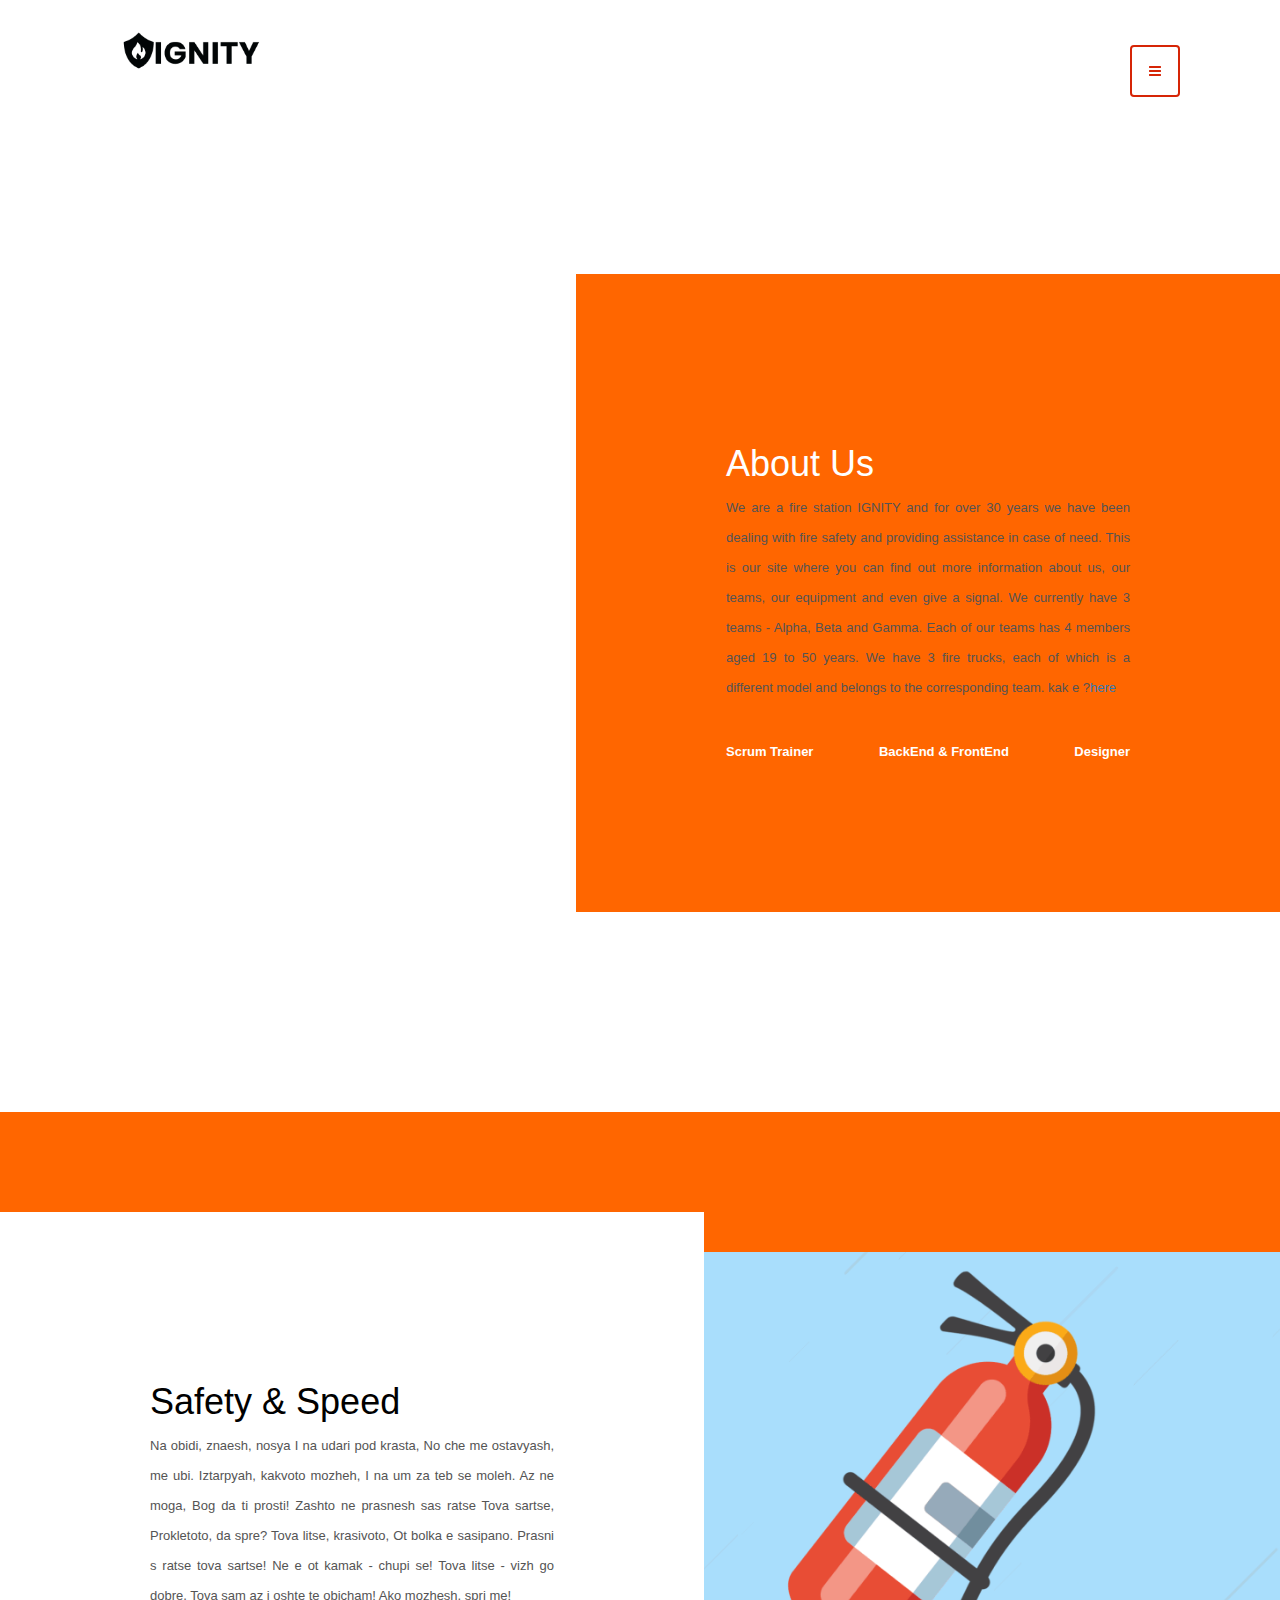
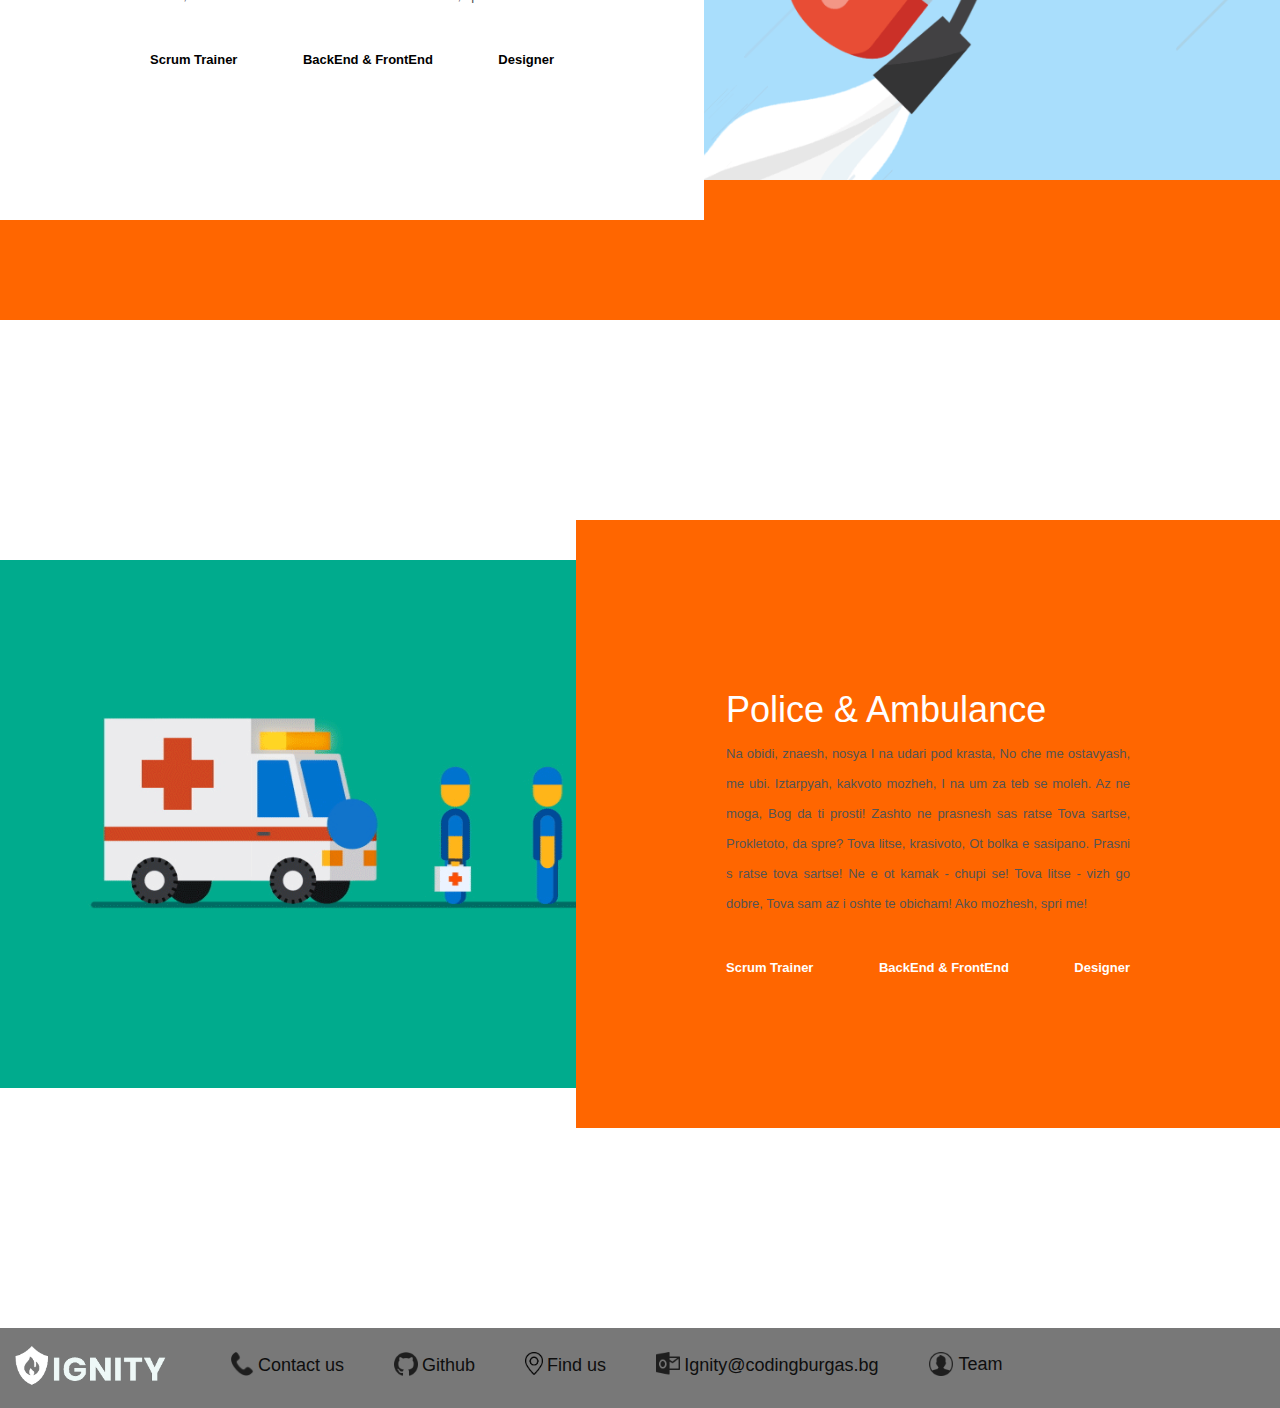
==== Fire-Department/HTML/about.html @ 09e90143 "Add information for us" ====
<!DOCTYPE html>

<head>
    <link rel="stylesheet" type="text/css" href="../CSS/about.css">
    <link rel="stylesheet" type="text/css" href="../CSS/navbar.css">
    <link rel="stylesheet" type="text/css" href="../CSS/footer.css">
    <link rel="stylesheet" type="text/css" href="https://maxcdn.bootstrapcdn.com/bootstrap/3.3.7/css/bootstrap.min.css">
    <link rel="stylesheet" type="text/css" href="https://cdnjs.cloudflare.com/ajax/libs/font-awesome/4.7.0/css/font-awesome.min.css">
    <script src="../JavaScript/about.js"></script>
</head>
<title>Log in</title>

<body>
    <div class="logo">
        <a href="../index.html"><img class="imgLogo" src="../IMG/ignityLogoBlack.png"></a>
        </a>
    </div>


    </div>
    <div class="navigation-wrapper">
        <div class="navigation-button">
            <i class="fa fa-bars"></i>
        </div>
        <div class="navigation-menu">
            <ul>
                <li><a href="../index.html">HOME</a></li>
                <li><a href="../HTML/about.html">ABOUT US</a></li>
                <li><a href="../HTML/vehicles.html">VEHICLES</a></li>
                <li><a href="../HTML/teams.html">TEAMS</a></li>
                <li><a href="../HTML/signal.html">GIVE A SIGNAL</a></li>
                <li><a href="../HTML/login.html">LOGIN</a></li>
            </ul>
        </div>
    </div>

    <div class="about-section1">
        <div class="inner-container1">
            <h1>About Us</h1>
            <p class="text">
              We are a fire station IGNITY and for over 30 years we have been dealing with fire safety and providing assistance in case of need. This is our site where you can find out more information about us, our teams, our equipment and even give a signal.
We currently have 3 teams - Alpha, Beta and Gamma. Each of our teams has 4 members aged 19 to 50 years.
We have 3 fire trucks, each of which is a different model and belongs to the corresponding team.
kak e ?<a href="../HTML/vehicles.html">here</a>
            </p>
            <div class="skills">
                <span>Scrum Trainer</span>
                <span>BackEnd & FrontEnd</span>
                <span>Designer</span>
            </div>
        </div>
    </div>

    <div class="about-section2">
        <div class="inner-container2">
            <h1>Safety & Speed</h1>
            <p class="text">
                Na obidi, znaesh, nosya I na udari pod krasta, No che me ostavyash, me ubi. Iztarpyah, kakvoto mozheh, I na um za teb se moleh. Az ne moga, Bog da ti prosti! Zashto ne prasnesh sas ratse Tova sartse, Prokletoto, da spre? Tova litse, krasivoto, Ot bolka
                e sasipano. Prasni s ratse tova sartse! Ne e ot kamak - chupi se! Tova litse - vizh go dobre, Tova sam az i oshte te obicham! Ako mozhesh, spri me!
            </p>
            <div class="skills">
                <span>Scrum Trainer</span>
                <span>BackEnd & FrontEnd</span>
                <span>Designer</span>
            </div>
        </div>
    </div>

    <div class="about-section1 about-section3">
        <div class="inner-container1">
            <h1>Police & Ambulance</h1>
            <p class="text">
                Na obidi, znaesh, nosya I na udari pod krasta, No che me ostavyash, me ubi. Iztarpyah, kakvoto mozheh, I na um za teb se moleh. Az ne moga, Bog da ti prosti! Zashto ne prasnesh sas ratse Tova sartse, Prokletoto, da spre? Tova litse, krasivoto, Ot bolka
                e sasipano. Prasni s ratse tova sartse! Ne e ot kamak - chupi se! Tova litse - vizh go dobre, Tova sam az i oshte te obicham! Ako mozhesh, spri me!
            </p>
            <div class="skills">
                <span>Scrum Trainer</span>
                <span>BackEnd & FrontEnd</span>
                <span>Designer</span>
            </div>
        </div>
    </div>

    <div class="footer-relative">

        <footer>
            <div class="inner_footer">
                <div class="logo_container">
                    <a href="../index.html"><img src="../IMG/ignityLogo.png" width="180px" style="float: left;"></a>

                    <img src="../IMG/phoneLogo.png" width="28px" class="footerimg imgopacity" alt="phone">
                    <h4 onclick="openContact()"> Contact us </h4>

                    <img src="../IMG/githubLogo.png" width="28px" class="footerimg imgopacity" alt="github">
                    <h4 onclick="openGithub()"> Github </h4>

                    <img src="../IMG/placeLogo.png" width="22px" class="footerimg" alt="place">
                    <h4 onclick="openPlace()"> Find us </h4>


                    <img src="../IMG/outlookLogo.png" width="28px" class="footerimg imgopacity" alt="outlook">
                    <h4 onclick="openOutlook()">
                        Ignity@codingburgas.bg
                    </h4>

                    <img src="../IMG/profilePictureLogo.png" width="28px" class="footerimg imgopacity" alt="profile">
                    <div class="popup footerimg" onclick="popUpTeam()">Team
                        <span class="popuptext" id="myPopup">Veselin Stoyanov<br> Mario Berberov<br>Aleks Staykova<br> Georgi Vasilev</bt></span>
                    </div>

                    <script src="../JavaScript/footer.js"></script>
                </div>

            </div>
        </footer>

        <script src="../JavaScript/navbar.js"></script>
        </script>

</body>
---- Fire-Department/CSS/about.css ----
body {
    min-height: 100vh;
    align-items: center;
    justify-content: center;
    background-color: white;
}

.imgLogo {
    position: static;
    display: inline-block;
    margin-left: 9%;
    margin-top: 2%;
    width: 150px;
    z-index: -1;
}

.about-section1 {
    background: url(../IMG/aboutPageImage.gif) no-repeat left;
    background-size: 55%;
    background-color: white;
    overflow: hidden;
    padding: 200px 0;
}

.about-section2 {
    background: url(../IMG/aboutPageImage2.gif) no-repeat right;
    background-size: 55%;
    background-color: #ff6600;
    overflow: hidden;
    color: white;
    padding: 100px 0;
}

.about-section3 {
    background: url(../IMG/aboutPageImage3.gif) no-repeat left;
    background-size: 55%;
}

.inner-container1 {
    color: white;
    width: 55%;
    float: right;
    background-color: #ff6600;
    padding: 150px;
}

.inner-container2 {
    width: 55%;
    float: left;
    color: black;
    background-color: white;
    padding: 150px;
}

.inner-container h1 {
    margin-bottom: 30px;
    font-size: 30px;
    font-weight: 900;
}

.text {
    font-size: 13px;
    color: #545454;
    line-height: 30px;
    text-align: justify;
    margin-bottom: 40px;
}

.skills {
    display: flex;
    justify-content: space-between;
    font-weight: 700;
    font-size: 13px;
}

@media screen and (max-width:1200px) {
    .inner-container {
        padding: 80px;
    }
}

@media screen and (max-width:1000px) {
    .about-section {
        background-size: 100%;
        padding: 100px 40px;
    }
    .inner-container {
        width: 100%;
    }
}

@media screen and (max-width:600px) {
    .about-section {
        padding: 0;
    }
    .inner-container {
        padding: 60px;
    }
}
---- Fire-Department/CSS/navbar.css ----
.navigation-wrapper {
    position: relative;
    z-index: 2;
}

.navigation-button {
    display: flex;
    align-items: center;
    justify-content: center;
    flex-wrap: wrap;
    position: fixed;
    top: 45px;
    right: 100px;
    background: transparent;
    cursor: pointer;
}

.navigation-button .fa {
    border: 2px solid rgb(214, 37, 6);
    border-radius: 4px;
    padding: 17px;
    color: rgb(214, 37, 6);
}

.navigation-menu ul li {
    list-style: none;
    font-family: impact;
    font-weight: 300;
    color: hsl(0, 0%, 100%);
}

a:hover {
    padding: 15px 15px;
}

.navigation-menu {
    content: '';
    position: fixed;
    top: 0;
    right: 0;
    width: 30%;
    background: linear-gradient(to left, rgb(221, 57, 20) 0%, rgb(247, 107, 21) 100%);
    background-position: center;
    background-size: cover;
    height: 100%;
    transform: skewX(0deg) translate(100%, 0);
    transform-origin: top right;
    transition: all .2s ease-in;
    cursor: pointer;
}

.navigation-menu ul {
    position: fixed;
    right: 120px;
    top: 140px;
    width: 400px;
    margin-top: 100px;
    margin-right: -170px;
    cursor: pointer;
}

li:hover {
    color: rgb(255, 255, 255);
}

.navigation-menu ul li {
    position: relative;
    z-index: 999;
    font-size: 32px;
    color: hsl(0, 0%, 10%);
    line-height: 64px;
}

.navigation-menu ul li a {
    border: none;
    color: rgb(255, 255, 255);
    text-decoration: none;
    cursor: pointer;
}

.navigation-menu.active {
    transform: skewX(8deg) translate(0, 0);
}

.navigation-menu li {
    opacity: 0;
    transform: translate(0, 1px);
    transition: all .0s ease-in .1s;
}

.navigation-menu.active li {
    opacity: 1;
    transform: translate(0, 0);
    transition: all .0.5s ease-in 0s;
}

.navigation-menu.active li {
    opacity: 1;
    transform: translate(0, 0);
    transition: all .2s ease-in 0s;
}

.navigation-menu.active li:nth-child(1) {
    transition-delay: .3s;
}

.navigation-menu.active li:nth-child(2) {
    transition-delay: .4s;
}

.navigation-menu.active li:nth-child(3) {
    transition-delay: .5s;
}

.navigation-menu.active li:nth-child(4) {
    transition-delay: .6s;
}

.navigation-menu.active li:nth-child(5) {
    transition-delay: .7s;
}

.navigation-menu.active li:nth-child(6) {
    transition-delay: .8s;
}
---- Fire-Department/CSS/footer.css ----
.footer {
    position: fixed;
    left: 0;
    bottom: 0;
    right: 0;
    width: 100%;
    padding-top: 10px;
    color: rgb(14, 14, 14);
    padding-bottom: 0px;
    background-color: rgba(43, 43, 43, 0.637);
    z-index: 0;
    align-items: center;
}

.footer-relative {
    position: relative;
    left: 0;
    bottom: 0;
    right: 0;
    width: 100%;
    padding-top: 10px;
    color: rgb(14, 14, 14);
    padding-bottom: 70px;
    background-color: rgba(43, 43, 43, 0.637);
    z-index: 0;
    align-items: center;
}

h4 {
    float: left;
    padding-top: 8px;
    cursor: pointer;
}

.footerimg {
    float: left;
    margin-left: 50px;
    padding-top: 14px;
    padding-right: 4px;
}

.imgopacity {
    opacity: 0.75;
}

.popup {
    position: relative;
    display: inline-block;
    cursor: pointer;
    -webkit-user-select: none;
    -moz-user-select: none;
    -ms-user-select: none;
    user-select: none;
    font-size: large;
}

.popup .popuptext {
    visibility: hidden;
    width: 160px;
    background-color: rgba(255, 255, 255, 0.61);
    color: rgb(105, 105, 105);
    text-align: center;
    border-radius: 6px;
    padding: 8px 0;
    position: absolute;
    z-index: 1;
    bottom: 125%;
    left: 50%;
    margin-left: -80px;
    font-size: 15px;
    font-family: sans-serif;
}

.popup {
    margin-left: 2px;
}

.popup .popuptext::after {
    content: "";
    font-family: sans-serif;
    position: absolute;
    top: 100%;
    left: 50%;
    margin-left: -5px;
    border-width: 5px;
    border-style: solid;
    border-color: #555;
}

.popup .show {
    visibility: visible;
}
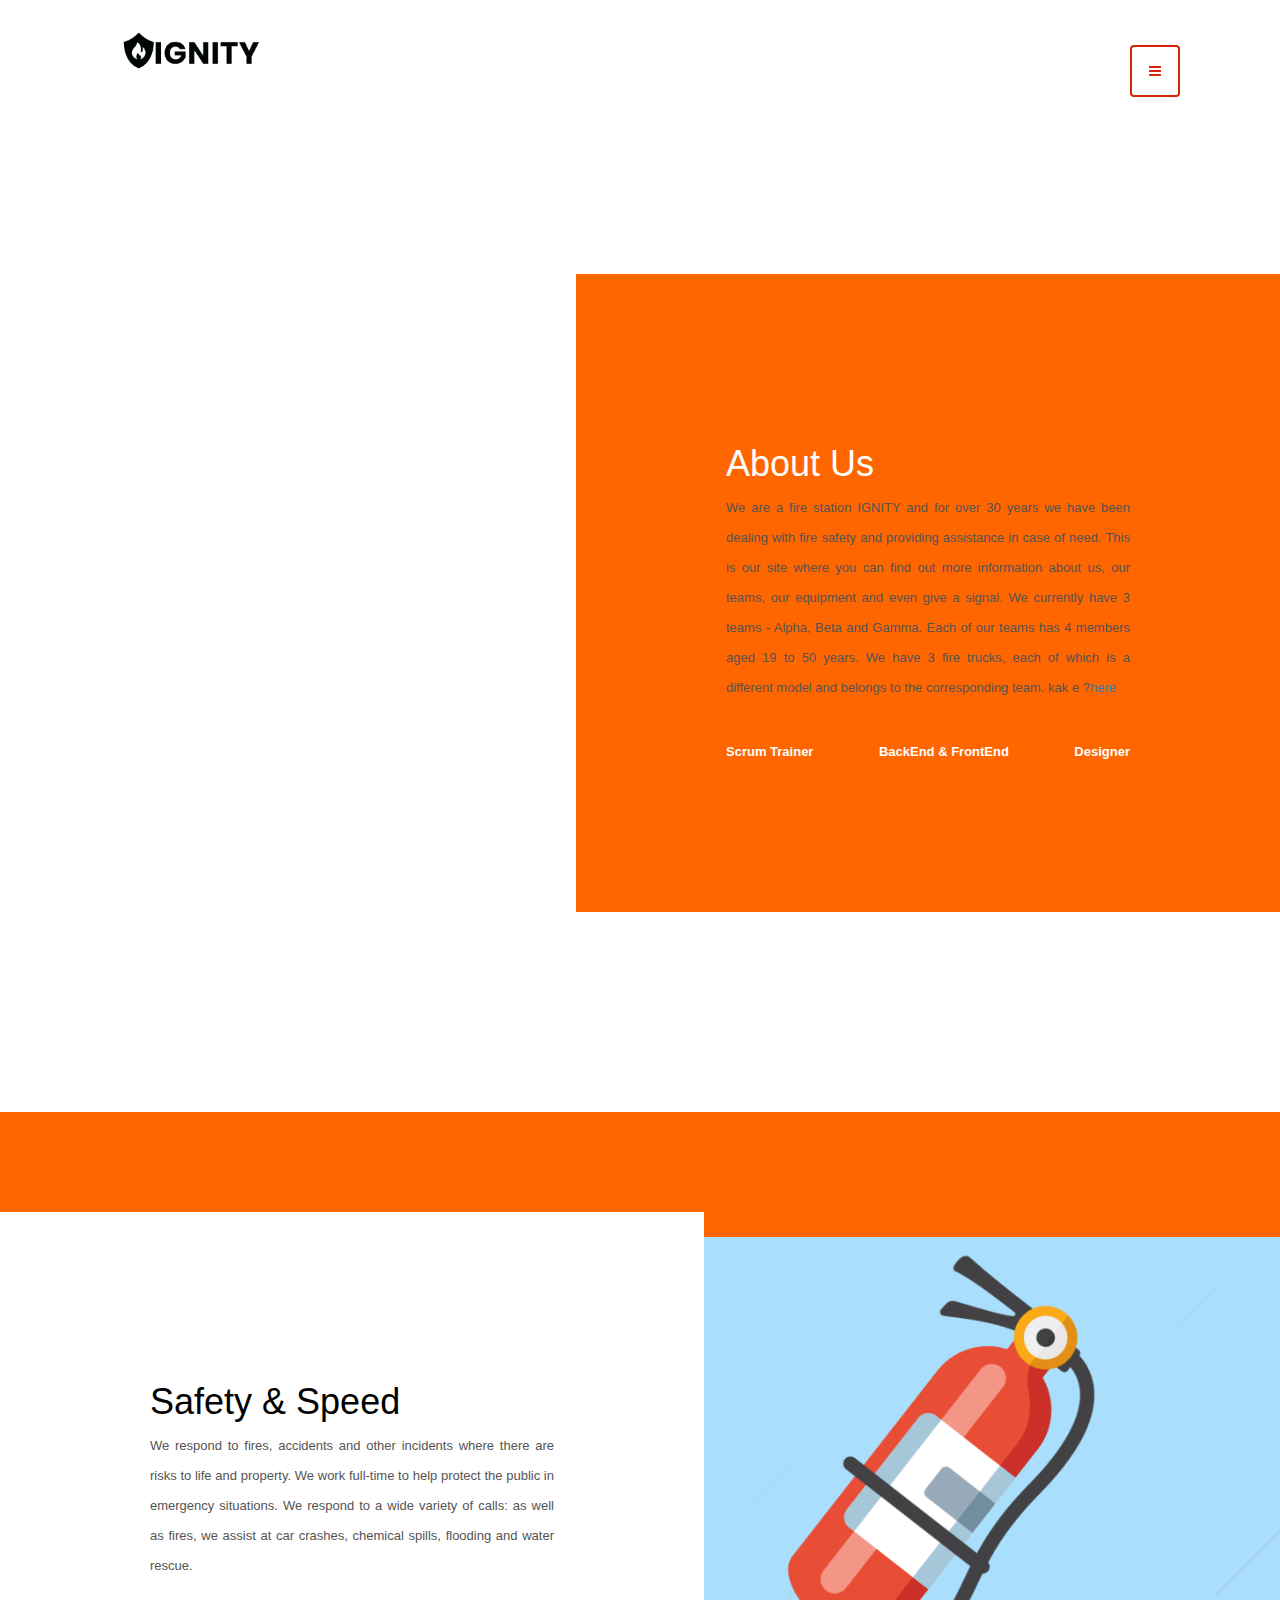
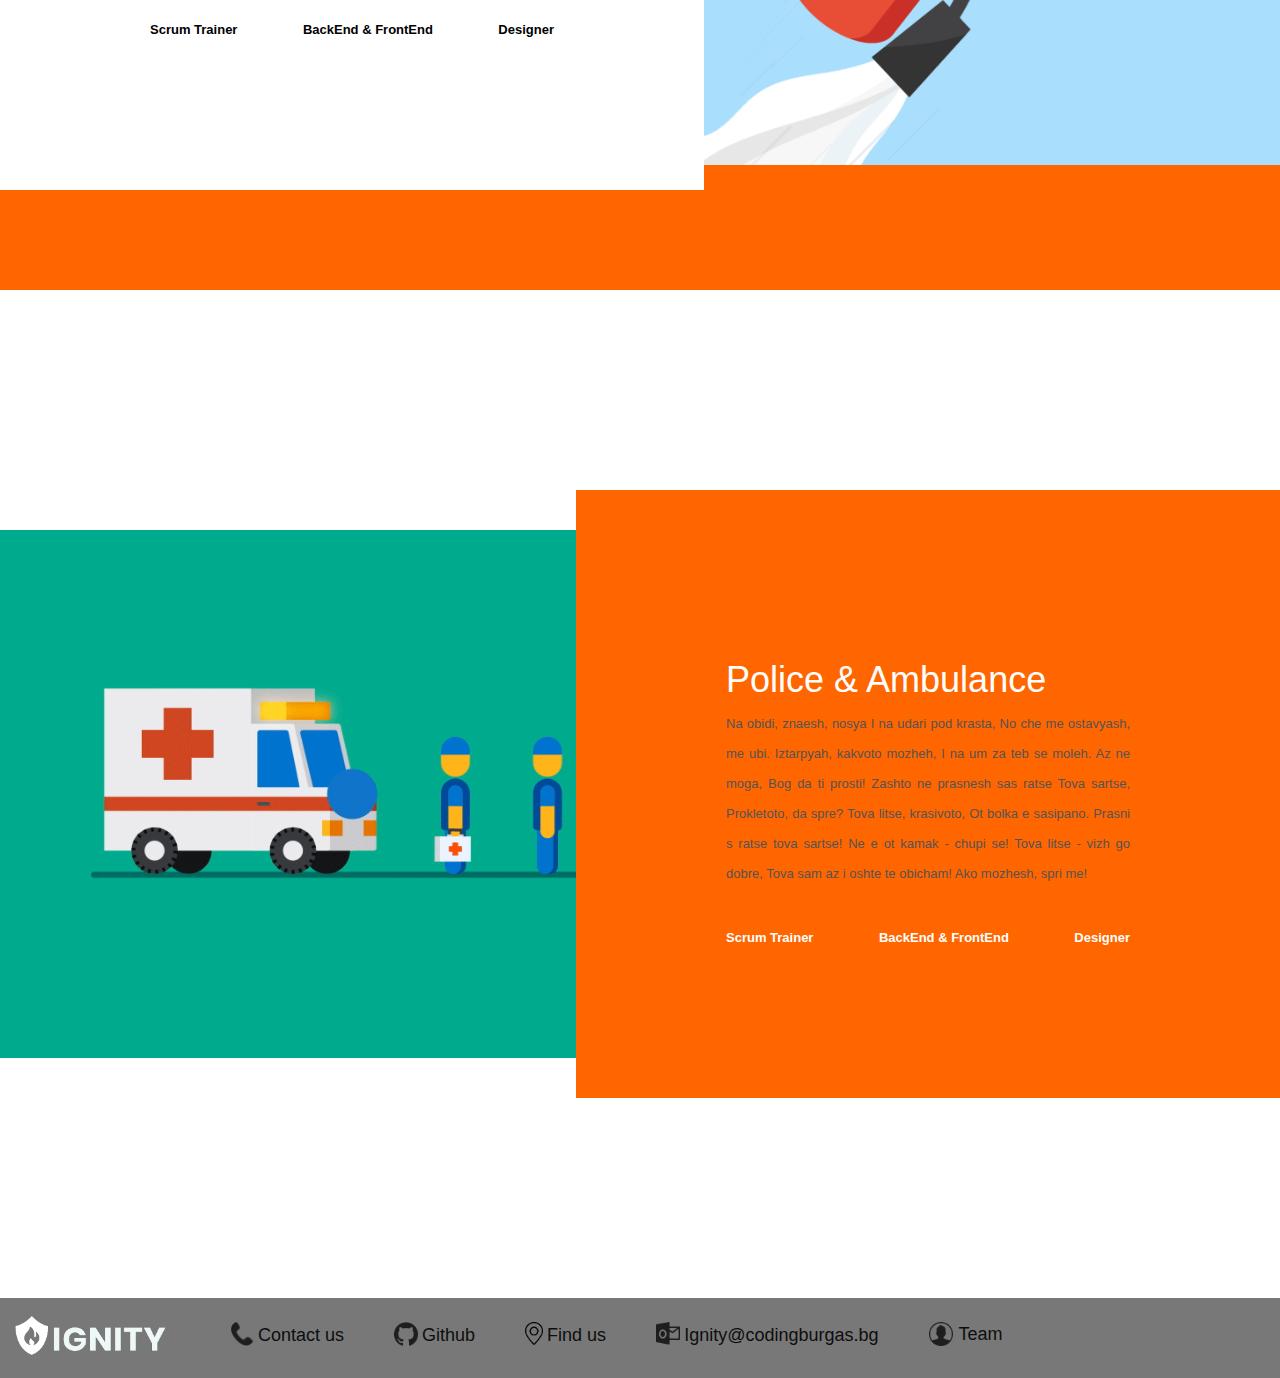
==== commit 3044d251: "Add information for Safety and Speed" ====
--- a/Fire-Department/HTML/about.html
+++ b/Fire-Department/HTML/about.html
@@ -55,8 +55,9 @@
         <div class="inner-container2">
             <h1>Safety & Speed</h1>
             <p class="text">
-                Na obidi, znaesh, nosya I na udari pod krasta, No che me ostavyash, me ubi. Iztarpyah, kakvoto mozheh, I na um za teb se moleh. Az ne moga, Bog da ti prosti! Zashto ne prasnesh sas ratse Tova sartse, Prokletoto, da spre? Tova litse, krasivoto, Ot bolka
-                e sasipano. Prasni s ratse tova sartse! Ne e ot kamak - chupi se! Tova litse - vizh go dobre, Tova sam az i oshte te obicham! Ako mozhesh, spri me!
+                We respond to fires, accidents and other incidents where there are risks to life and property. 
+We work full-time to help protect the public in emergency situations. 
+We respond to a wide variety of calls: as well as fires, we assist at car crashes, chemical spills, flooding and water rescue.
             </p>
             <div class="skills">
                 <span>Scrum Trainer</span>
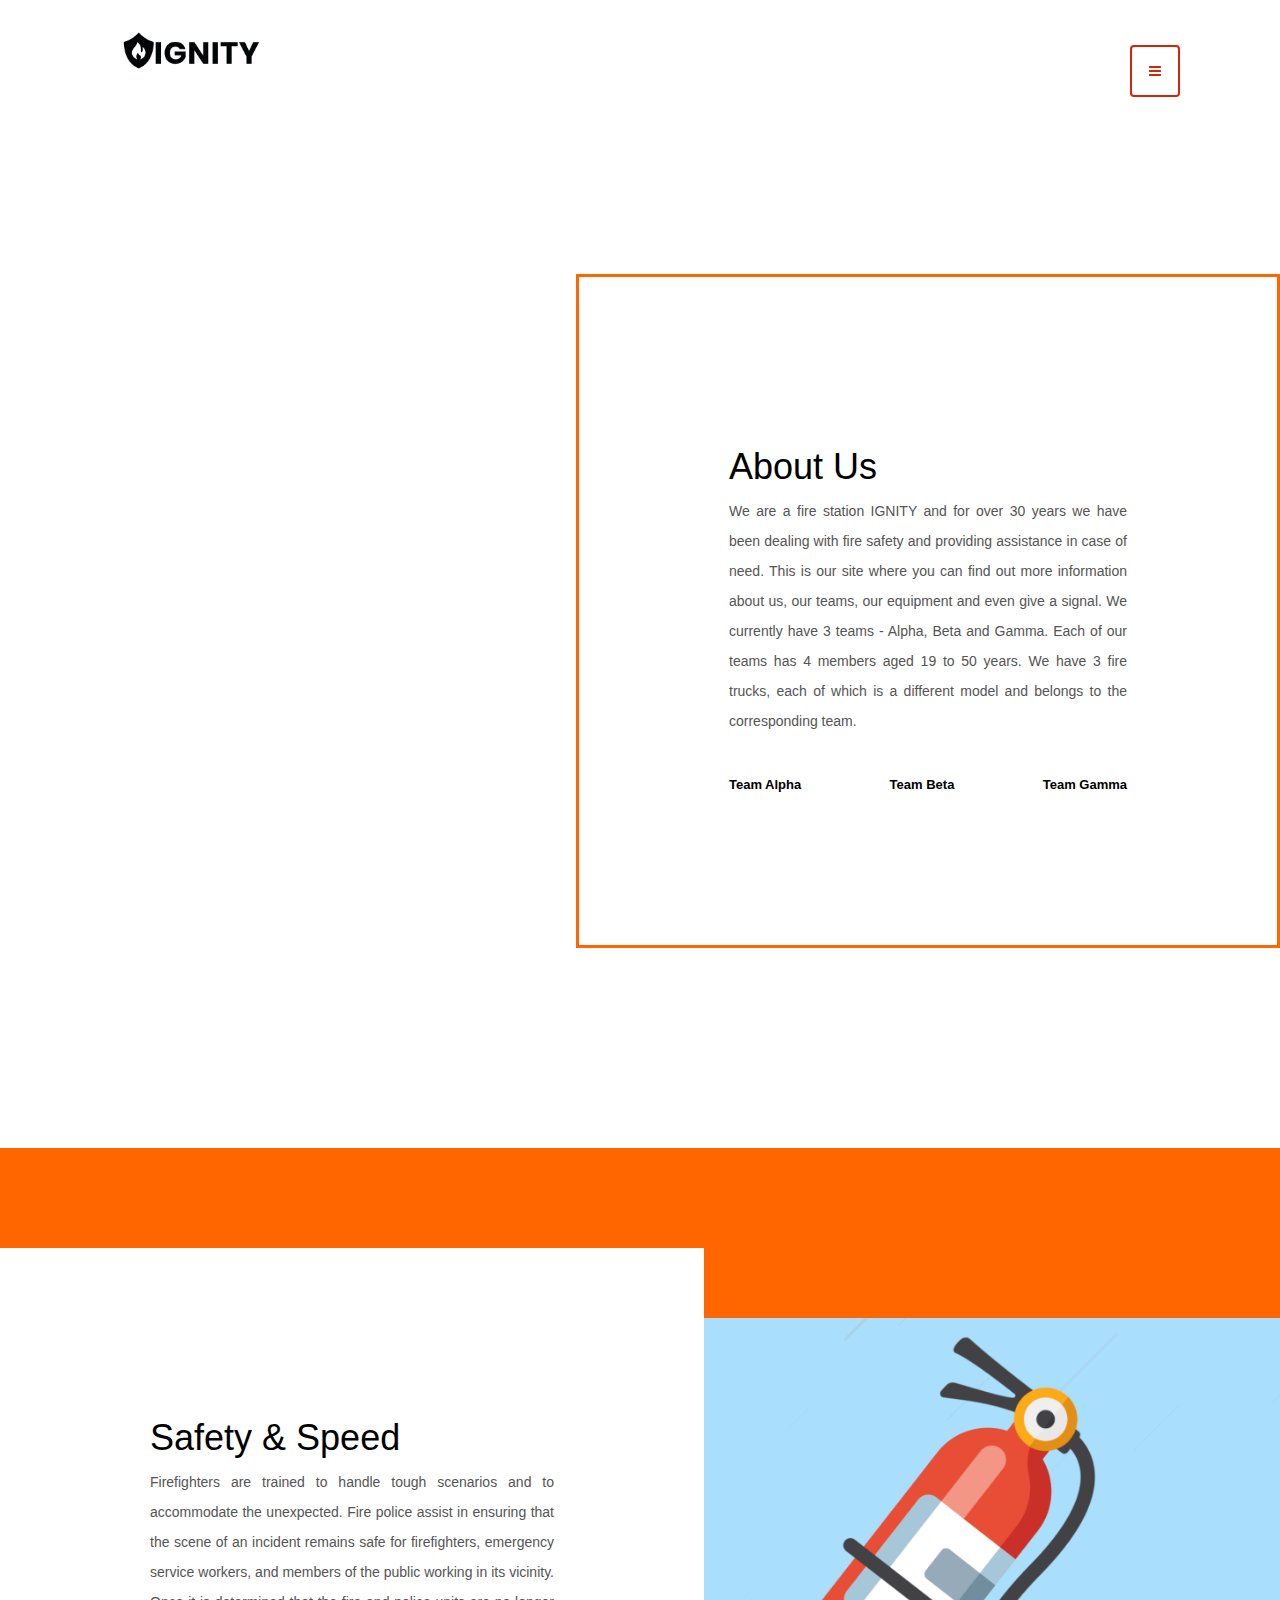
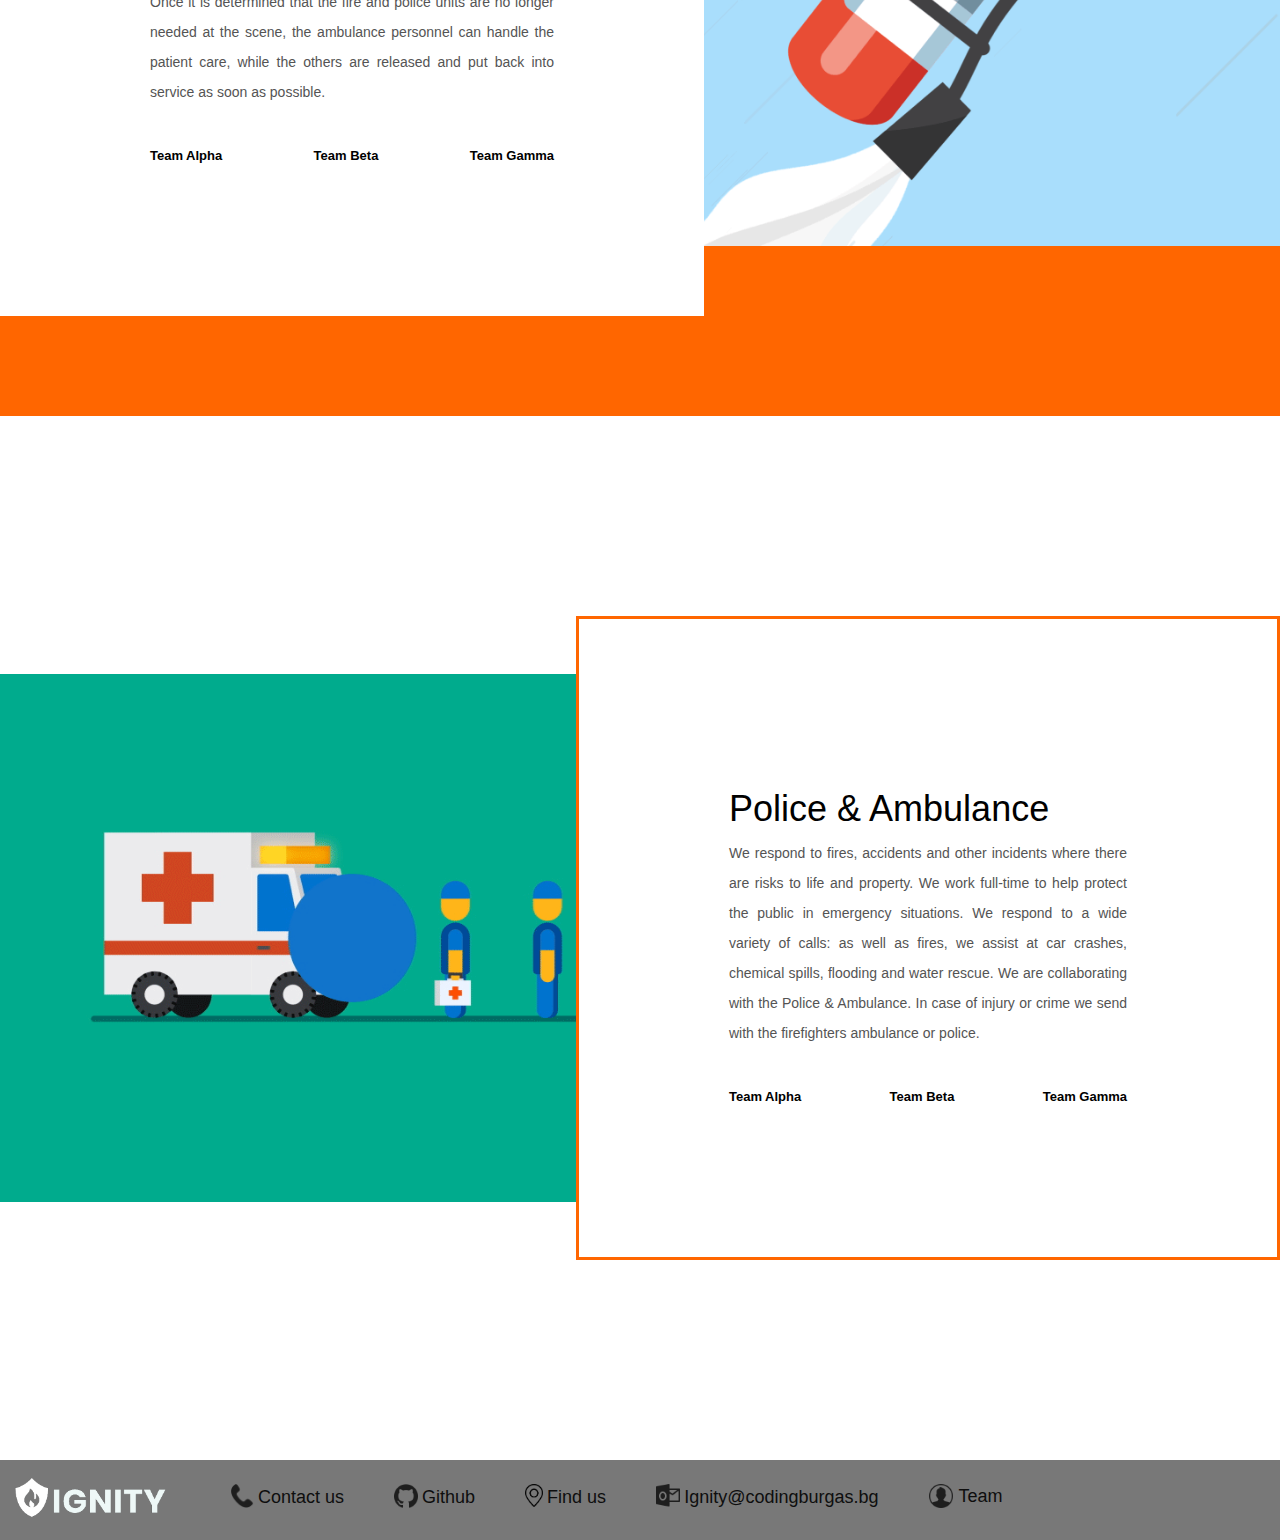
==== commit c295e9bb: "Add style to the about us page" ====
--- a/Fire-Department/HTML/about.html
+++ b/Fire-Department/HTML/about.html
@@ -36,17 +36,15 @@
 
     <div class="about-section1">
         <div class="inner-container1">
-            <h1>About Us</h1>
+            <h1 class="cont-title">About Us</h1>
             <p class="text">
-              We are a fire station IGNITY and for over 30 years we have been dealing with fire safety and providing assistance in case of need. This is our site where you can find out more information about us, our teams, our equipment and even give a signal.
-We currently have 3 teams - Alpha, Beta and Gamma. Each of our teams has 4 members aged 19 to 50 years.
-We have 3 fire trucks, each of which is a different model and belongs to the corresponding team.
-kak e ?<a href="../HTML/vehicles.html">here</a>
+                We are a fire station IGNITY and for over 30 years we have been dealing with fire safety and providing assistance in case of need. This is our site where you can find out more information about us, our teams, our equipment and even give a signal. We currently
+                have 3 teams - Alpha, Beta and Gamma. Each of our teams has 4 members aged 19 to 50 years. We have 3 fire trucks, each of which is a different model and belongs to the corresponding team.
             </p>
             <div class="skills">
-                <span>Scrum Trainer</span>
-                <span>BackEnd & FrontEnd</span>
-                <span>Designer</span>
+                <span>Team Alpha</span>
+                <span>Team Beta</span>
+                <span>Team Gamma</span>
             </div>
         </div>
     </div>
@@ -55,29 +53,28 @@
         <div class="inner-container2">
             <h1>Safety & Speed</h1>
             <p class="text">
-                We respond to fires, accidents and other incidents where there are risks to life and property. 
-We work full-time to help protect the public in emergency situations. 
-We respond to a wide variety of calls: as well as fires, we assist at car crashes, chemical spills, flooding and water rescue.
+                Firefighters are trained to handle tough scenarios and to accommodate the unexpected. Fire police assist in ensuring that the scene of an incident remains safe for firefighters, emergency service workers, and members of the public working in its vicinity.
+                Once it is determined that the fire and police units are no longer needed at the scene, the ambulance personnel can handle the patient care, while the others are released and put back into service as soon as possible.
             </p>
             <div class="skills">
-                <span>Scrum Trainer</span>
-                <span>BackEnd & FrontEnd</span>
-                <span>Designer</span>
+                <span>Team Alpha</span>
+                <span>Team Beta</span>
+                <span>Team Gamma</span>
             </div>
         </div>
     </div>
 
     <div class="about-section1 about-section3">
         <div class="inner-container1">
-            <h1>Police & Ambulance</h1>
+            <h1 class="cont-title">Police & Ambulance</h1>
             <p class="text">
-                Na obidi, znaesh, nosya I na udari pod krasta, No che me ostavyash, me ubi. Iztarpyah, kakvoto mozheh, I na um za teb se moleh. Az ne moga, Bog da ti prosti! Zashto ne prasnesh sas ratse Tova sartse, Prokletoto, da spre? Tova litse, krasivoto, Ot bolka
-                e sasipano. Prasni s ratse tova sartse! Ne e ot kamak - chupi se! Tova litse - vizh go dobre, Tova sam az i oshte te obicham! Ako mozhesh, spri me!
+                We respond to fires, accidents and other incidents where there are risks to life and property. We work full-time to help protect the public in emergency situations. We respond to a wide variety of calls: as well as fires, we assist at car crashes, chemical
+                spills, flooding and water rescue. We are collaborating with the Police & Ambulance. In case of injury or crime we send with the firefighters ambulance or police.
             </p>
             <div class="skills">
-                <span>Scrum Trainer</span>
-                <span>BackEnd & FrontEnd</span>
-                <span>Designer</span>
+                <span>Team Alpha</span>
+                <span>Team Beta</span>
+                <span>Team Gamma</span>
             </div>
         </div>
     </div>
--- a/Fire-Department/CSS/about.css
+++ b/Fire-Department/CSS/about.css
@@ -37,10 +37,12 @@
 }
 
 .inner-container1 {
+    background-color: white;
     color: white;
     width: 55%;
     float: right;
-    background-color: #ff6600;
+    border: solid 3px;
+    border-color: #ff6600;
     padding: 150px;
 }
 
@@ -59,7 +61,7 @@
 }
 
 .text {
-    font-size: 13px;
+    font-size: 14px;
     color: #545454;
     line-height: 30px;
     text-align: justify;
@@ -71,6 +73,11 @@
     justify-content: space-between;
     font-weight: 700;
     font-size: 13px;
+    color: black;
+}
+
+.cont-title {
+    color: black;
 }
 
 @media screen and (max-width:1200px) {
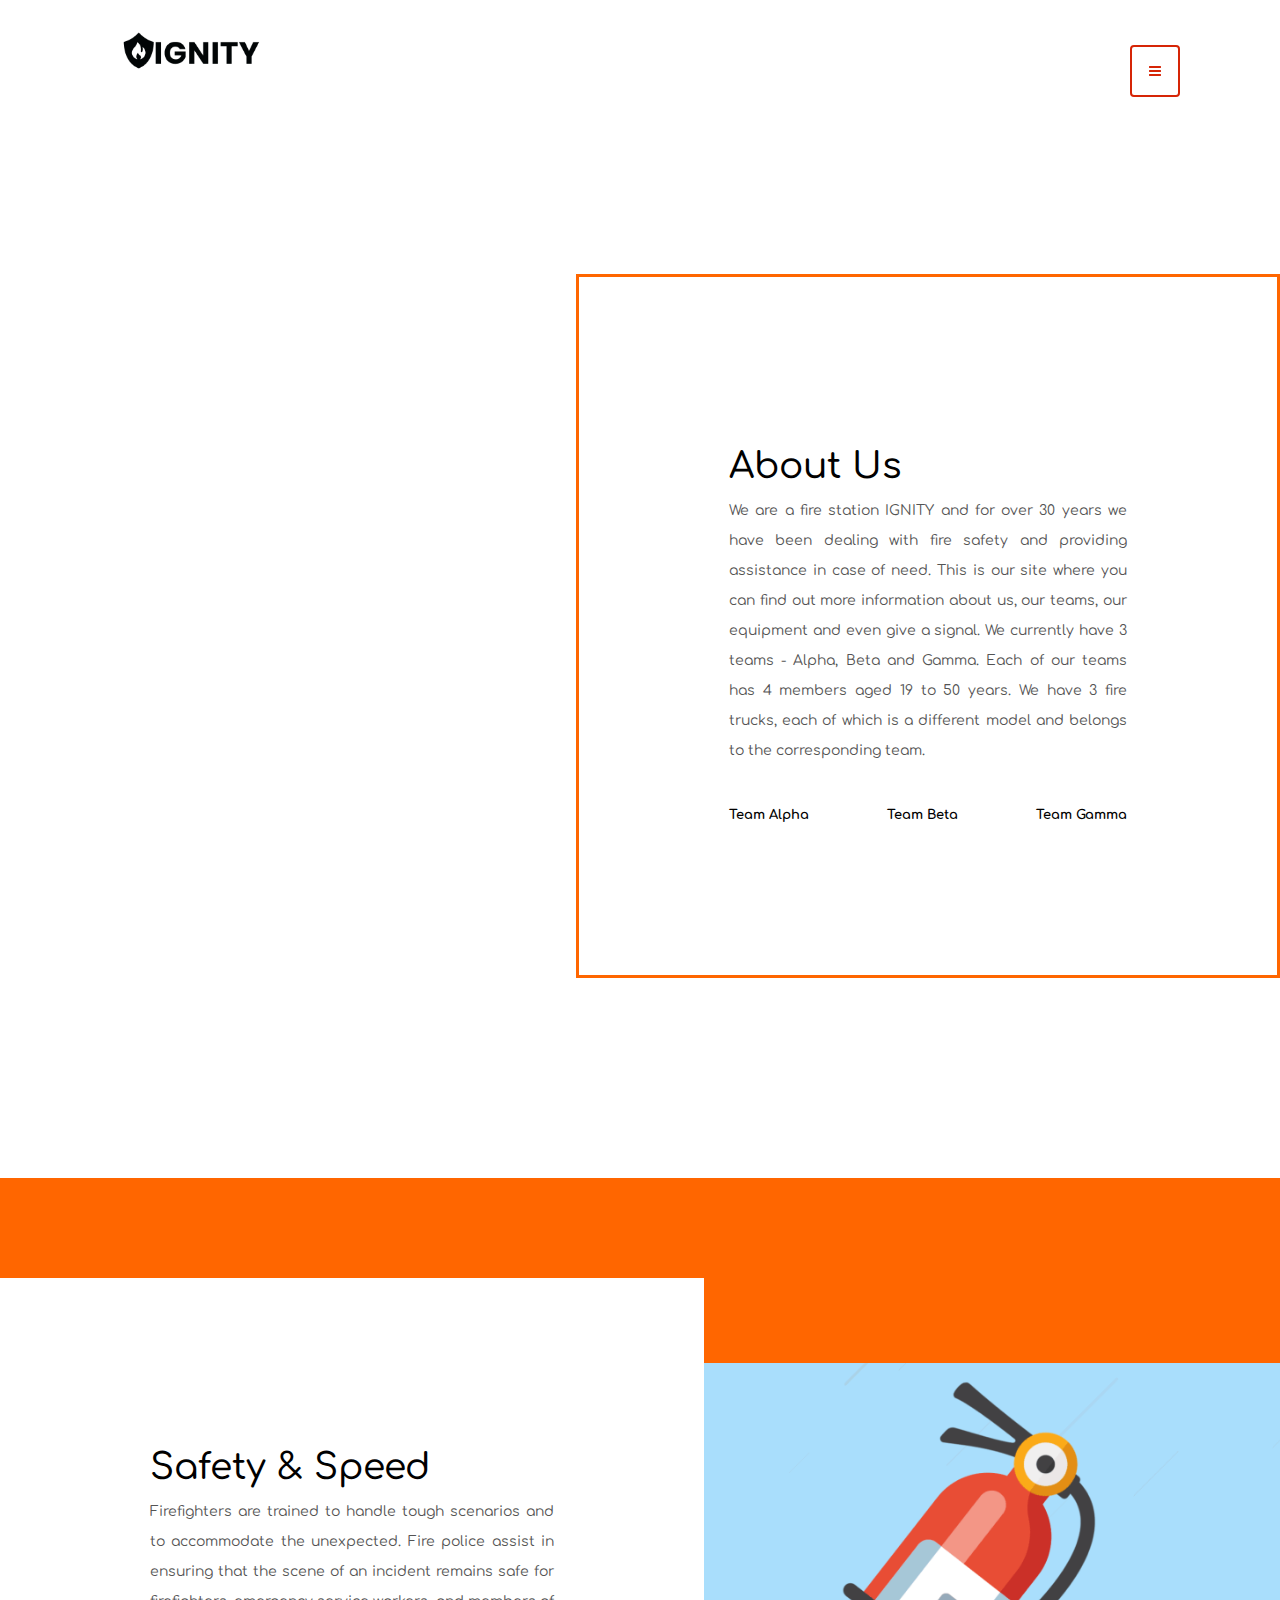
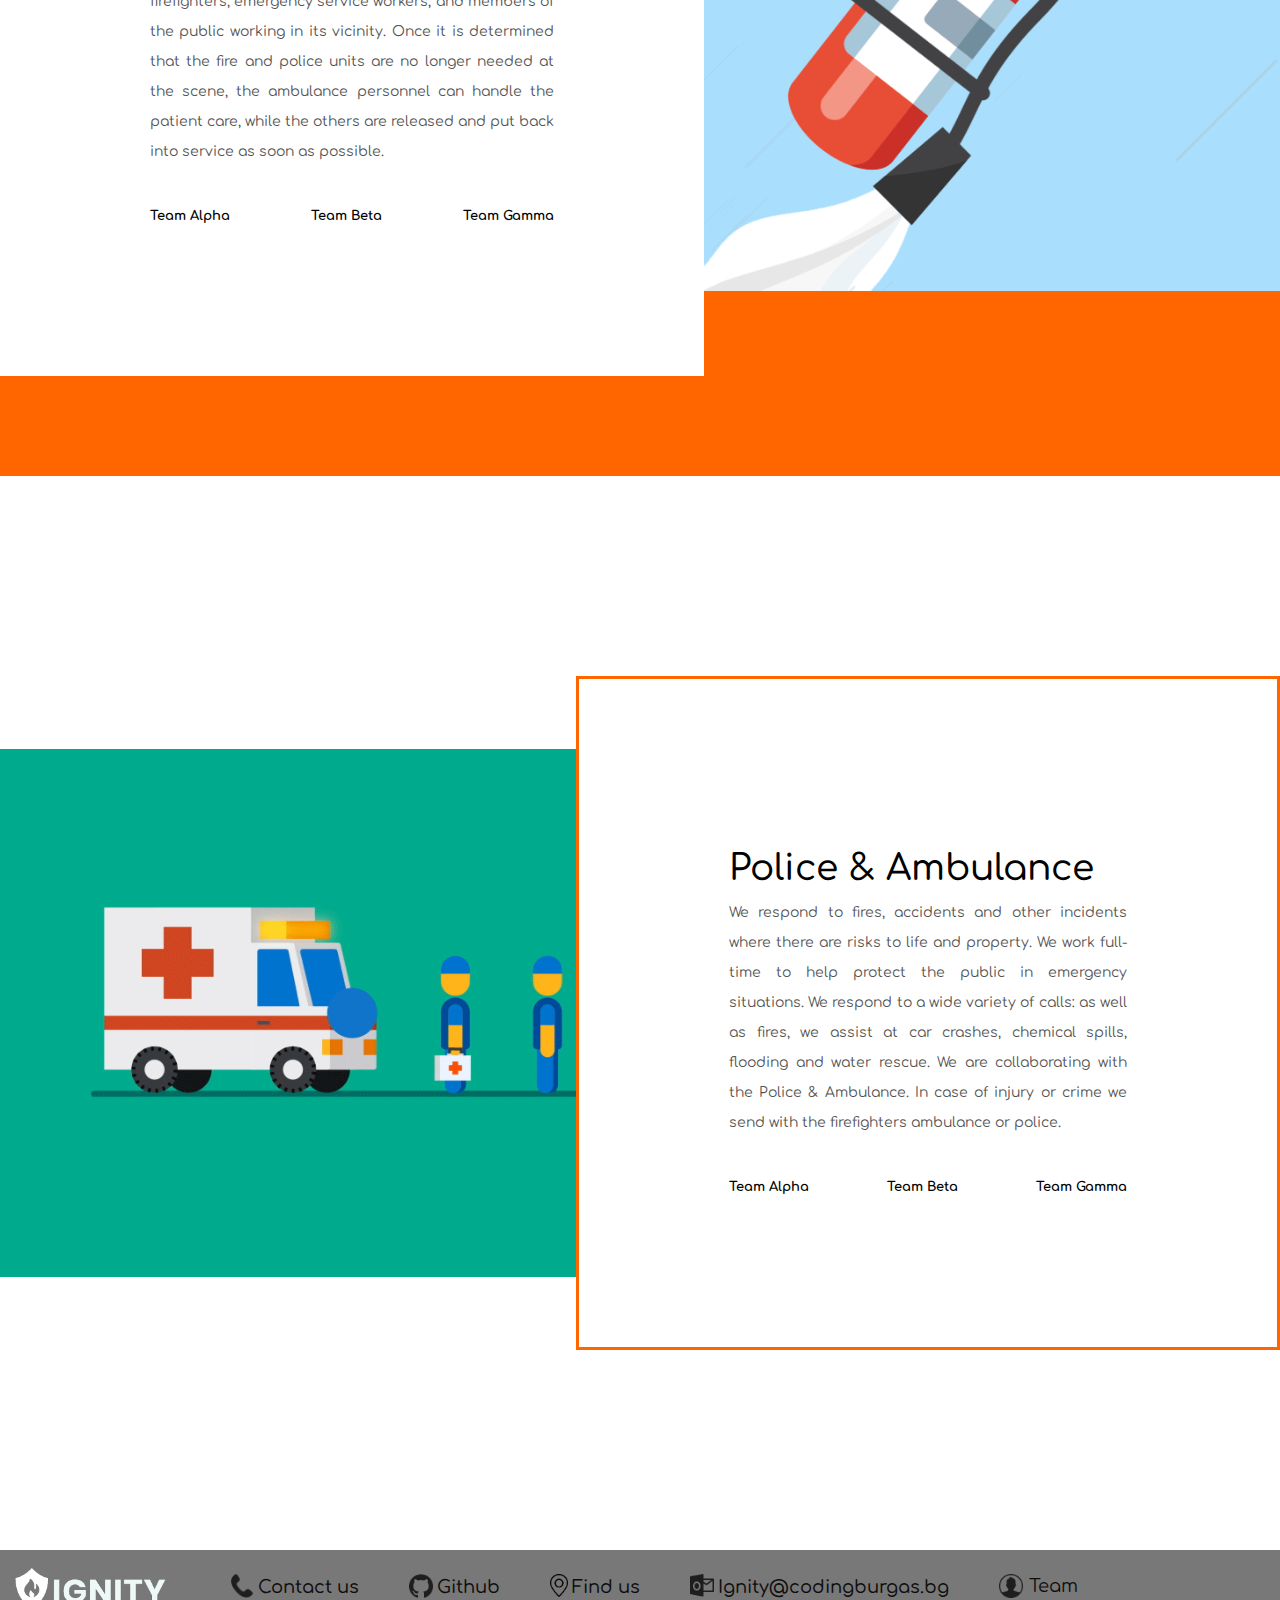
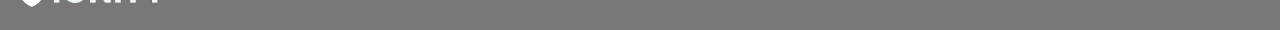
==== commit f93725ba: "Improve login page Design" ====
--- a/Fire-Department/HTML/about.html
+++ b/Fire-Department/HTML/about.html
@@ -7,6 +7,14 @@
     <link rel="stylesheet" type="text/css" href="https://maxcdn.bootstrapcdn.com/bootstrap/3.3.7/css/bootstrap.min.css">
     <link rel="stylesheet" type="text/css" href="https://cdnjs.cloudflare.com/ajax/libs/font-awesome/4.7.0/css/font-awesome.min.css">
     <script src="../JavaScript/about.js"></script>
+    <link href='https://fonts.googleapis.com/css?family=Comfortaa' rel='stylesheet'>
+    <style>
+        body {
+            font-family: 'Comfortaa';
+            font-size: 14px;
+        }
+    </style>
+
 </head>
 <title>Log in</title>
 
--- a/Fire-Department/CSS/footer.css
+++ b/Fire-Department/CSS/footer.css
@@ -6,7 +6,7 @@
     width: 100%;
     padding-top: 10px;
     color: rgb(14, 14, 14);
-    padding-bottom: 0px;
+    padding-bottom: 10px;
     background-color: rgba(43, 43, 43, 0.637);
     z-index: 0;
     align-items: center;
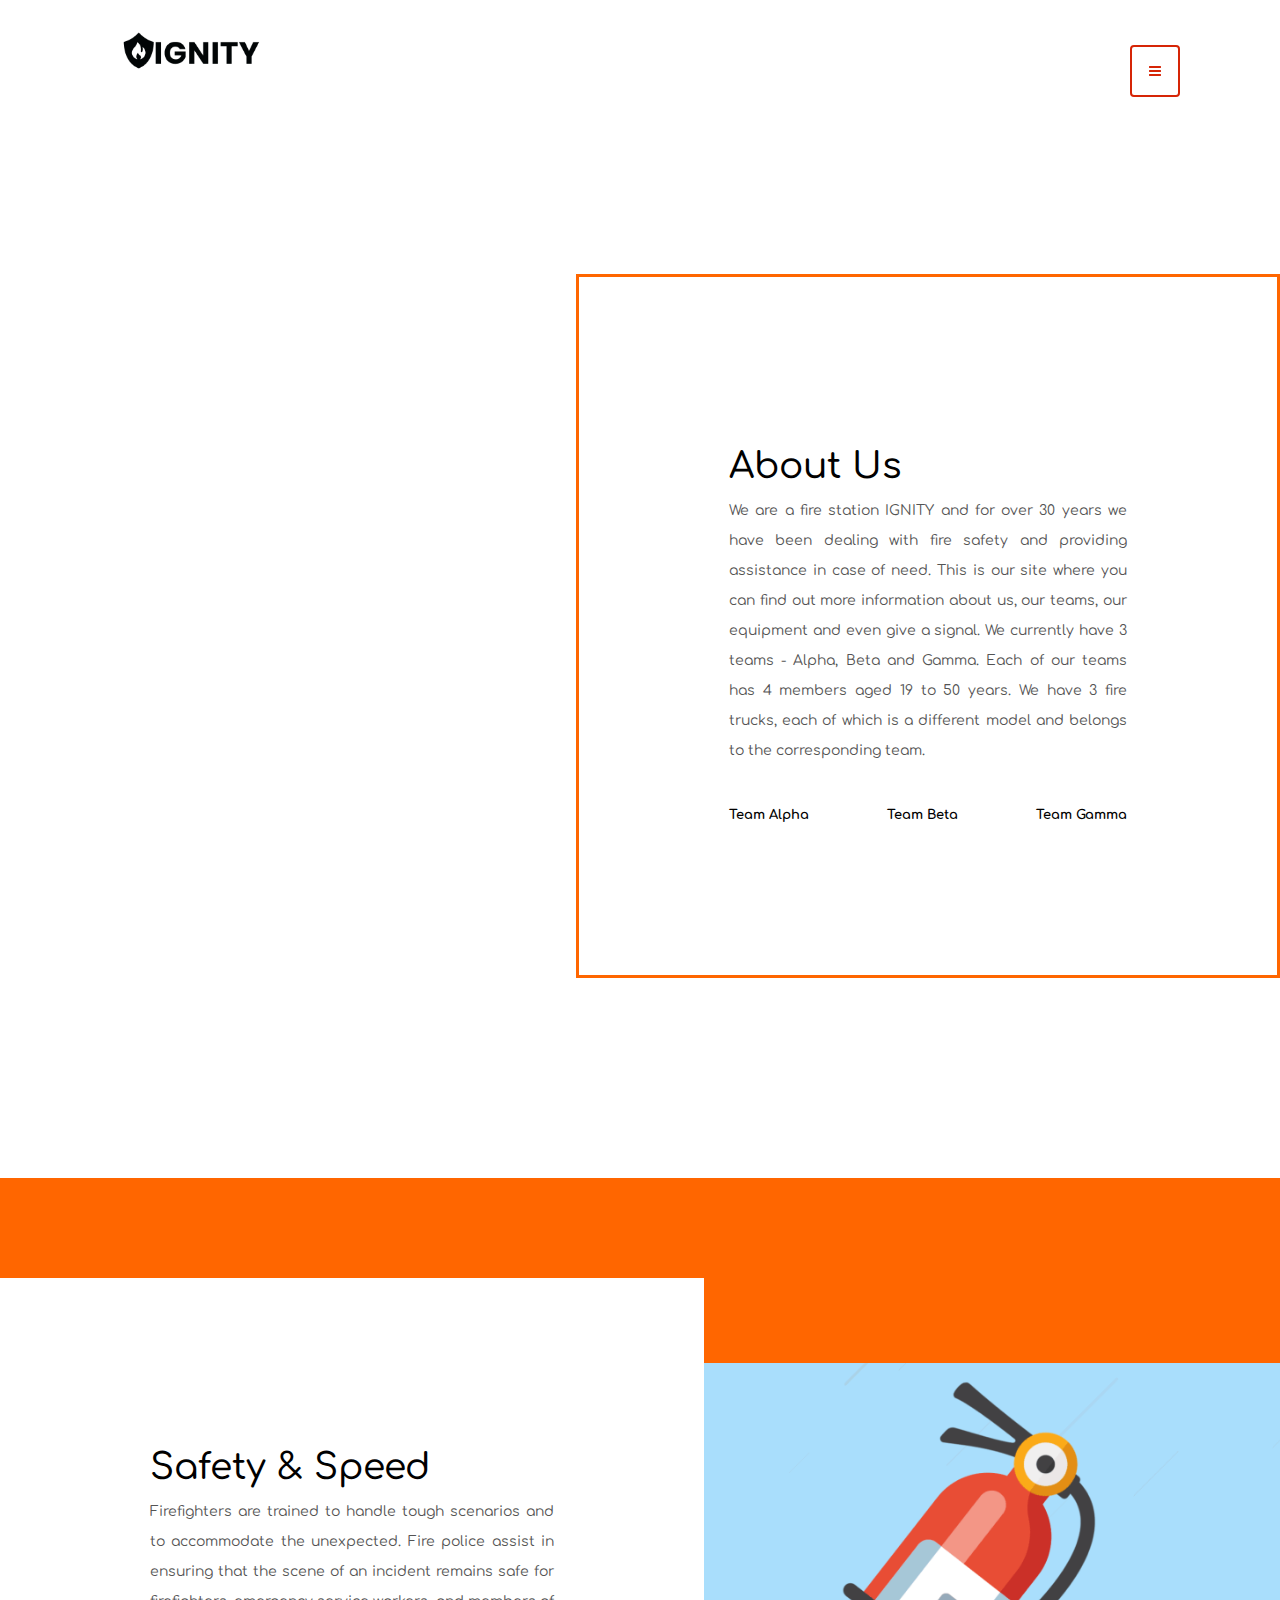
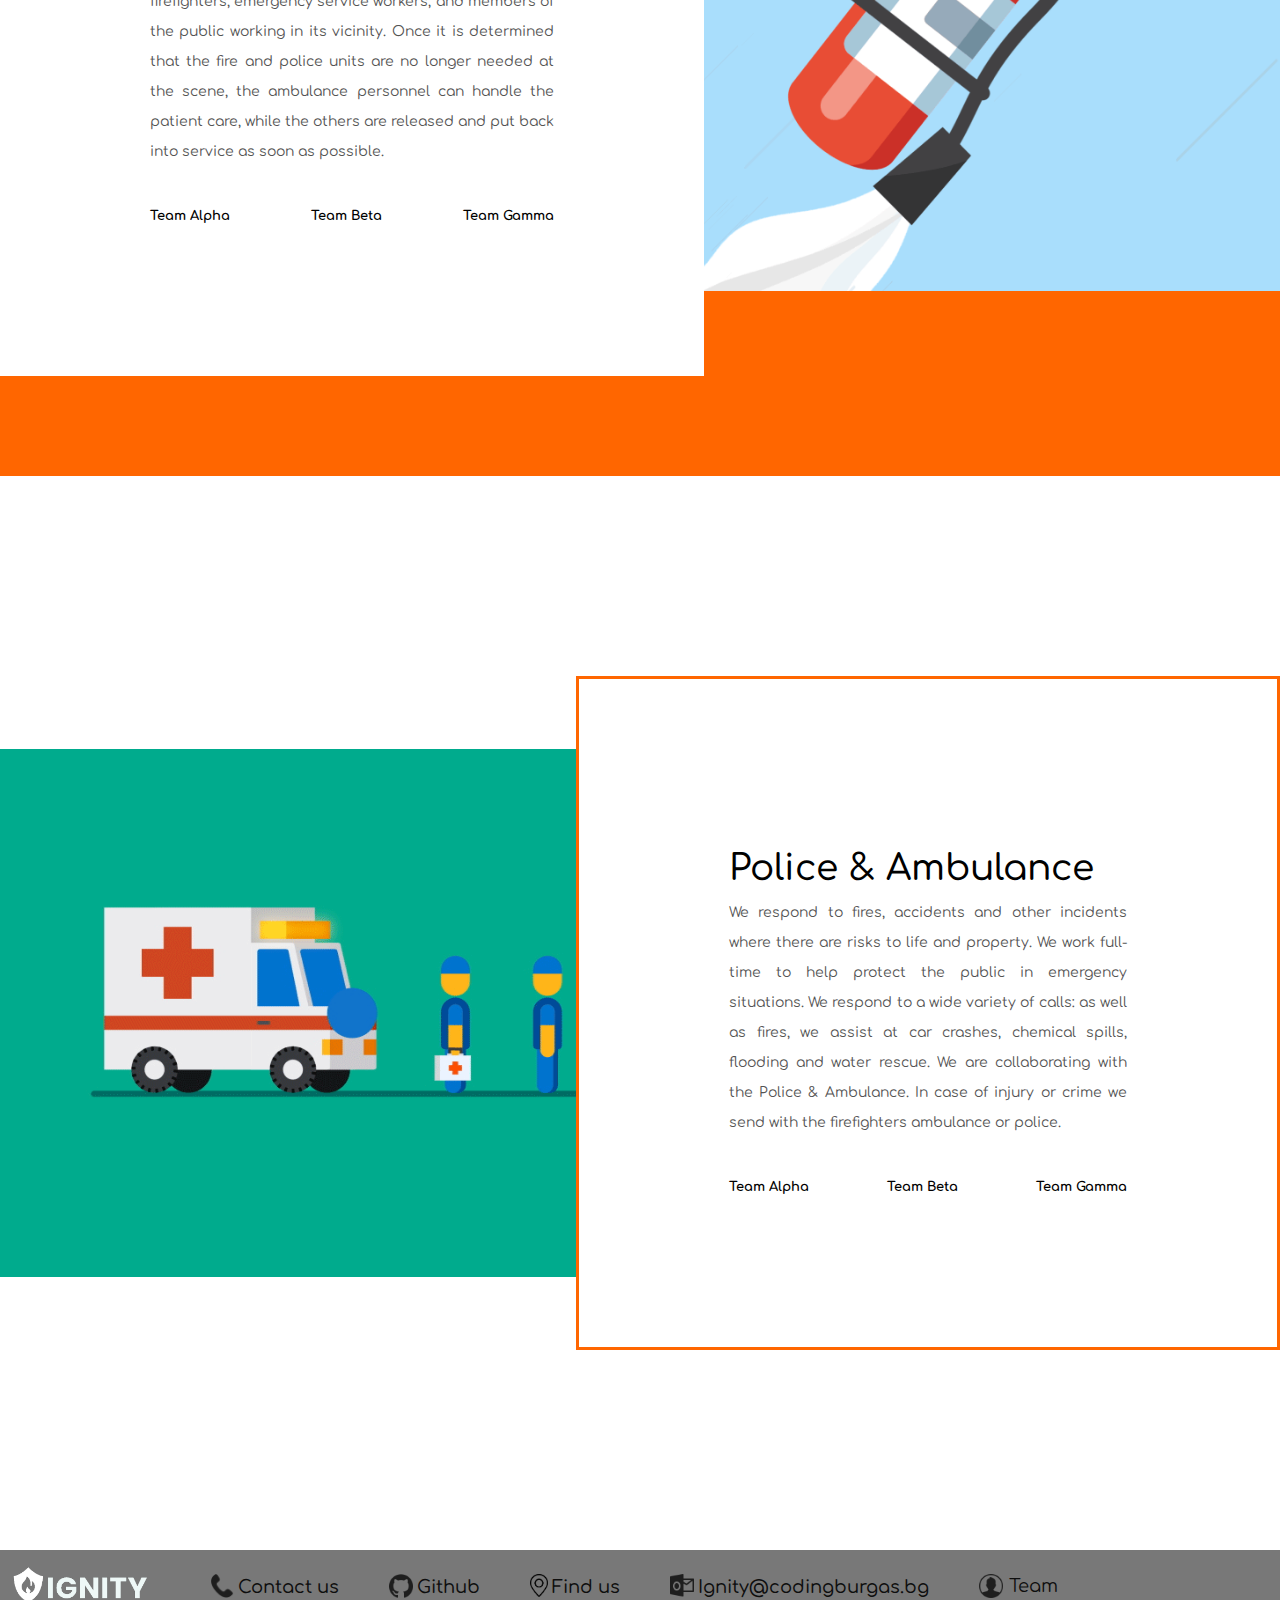
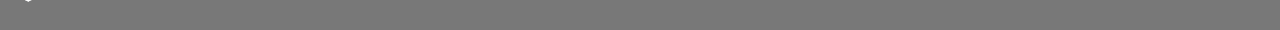
==== commit e1c8dafd: "Improve footer" ====
--- a/Fire-Department/HTML/about.html
+++ b/Fire-Department/HTML/about.html
@@ -92,7 +92,7 @@
         <footer>
             <div class="inner_footer">
                 <div class="logo_container">
-                    <a href="../index.html"><img src="../IMG/ignityLogo.png" width="180px" style="float: left;"></a>
+                    <a href="../index.html"><img src="../IMG/ignityLogo.png" width="160px" style="float: left;"></a>
 
                     <img src="../IMG/phoneLogo.png" width="28px" class="footerimg imgopacity" alt="phone">
                     <h4 onclick="openContact()"> Contact us </h4>
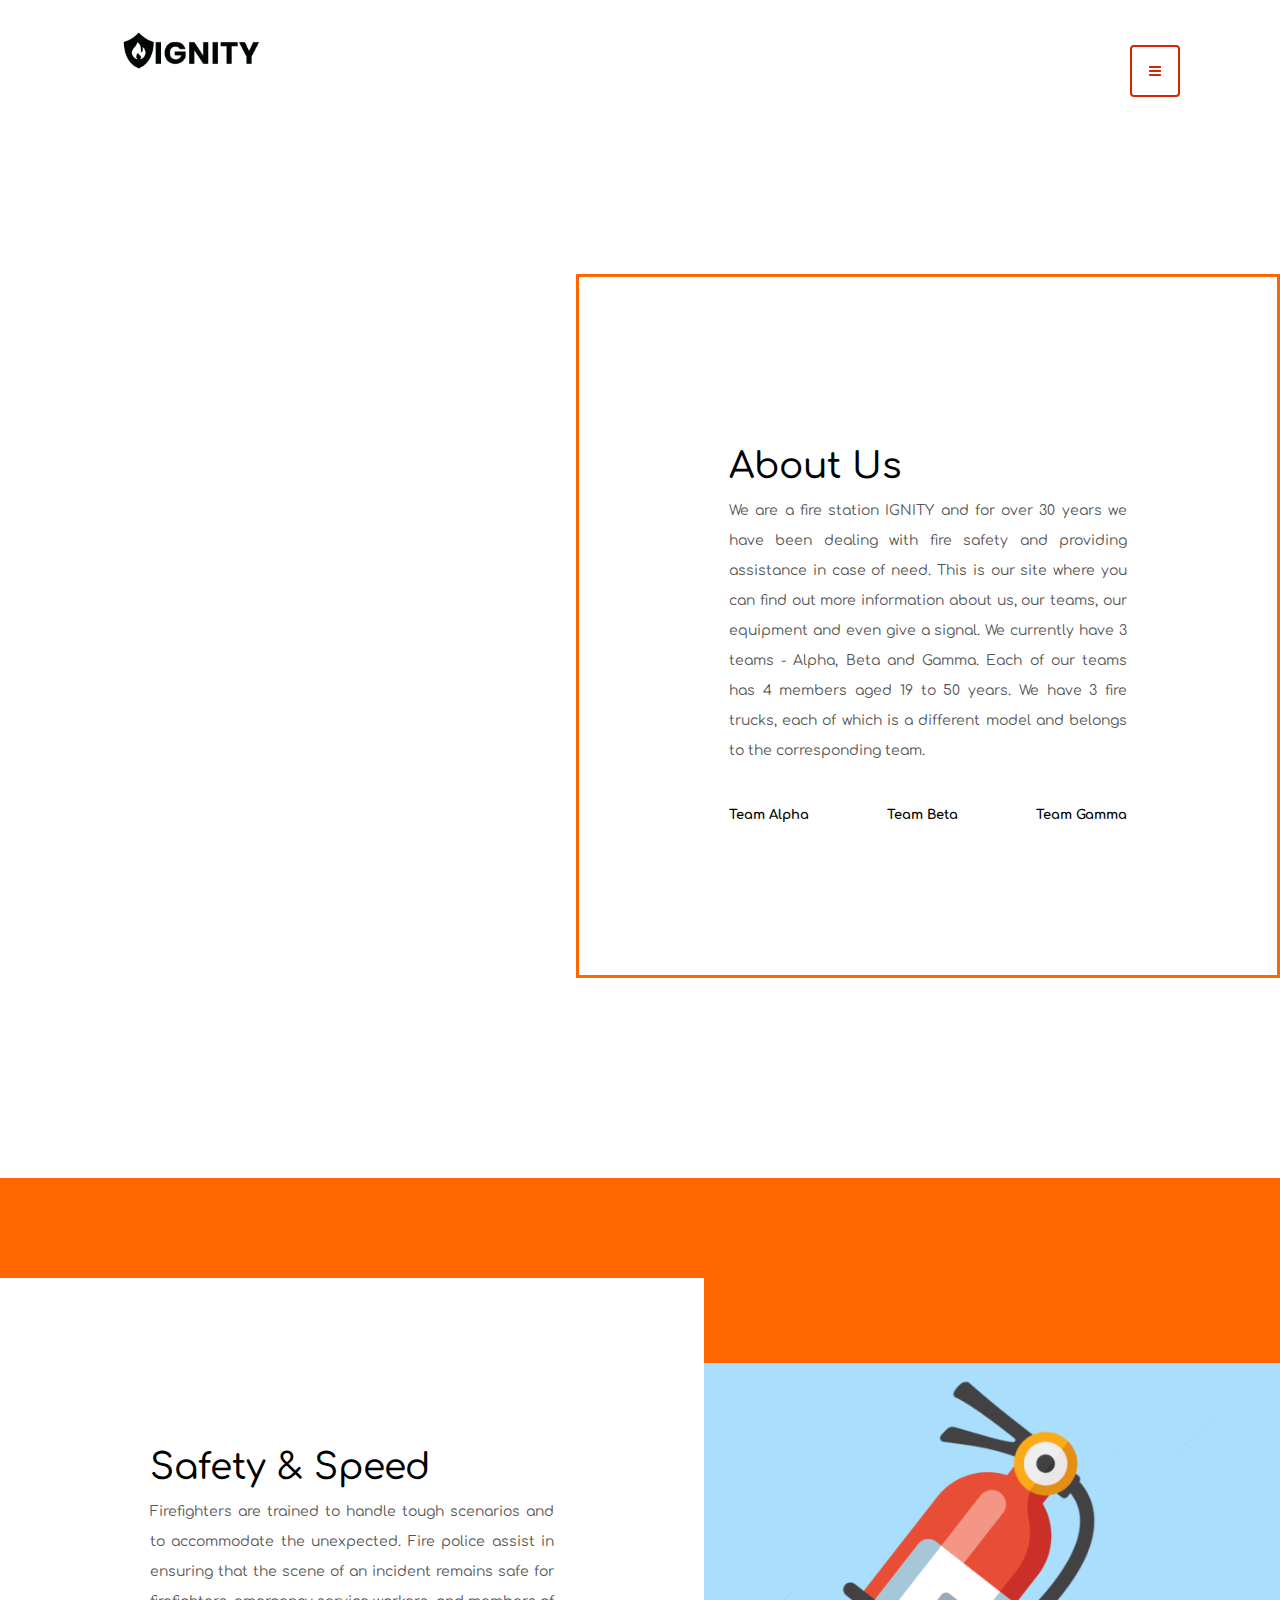
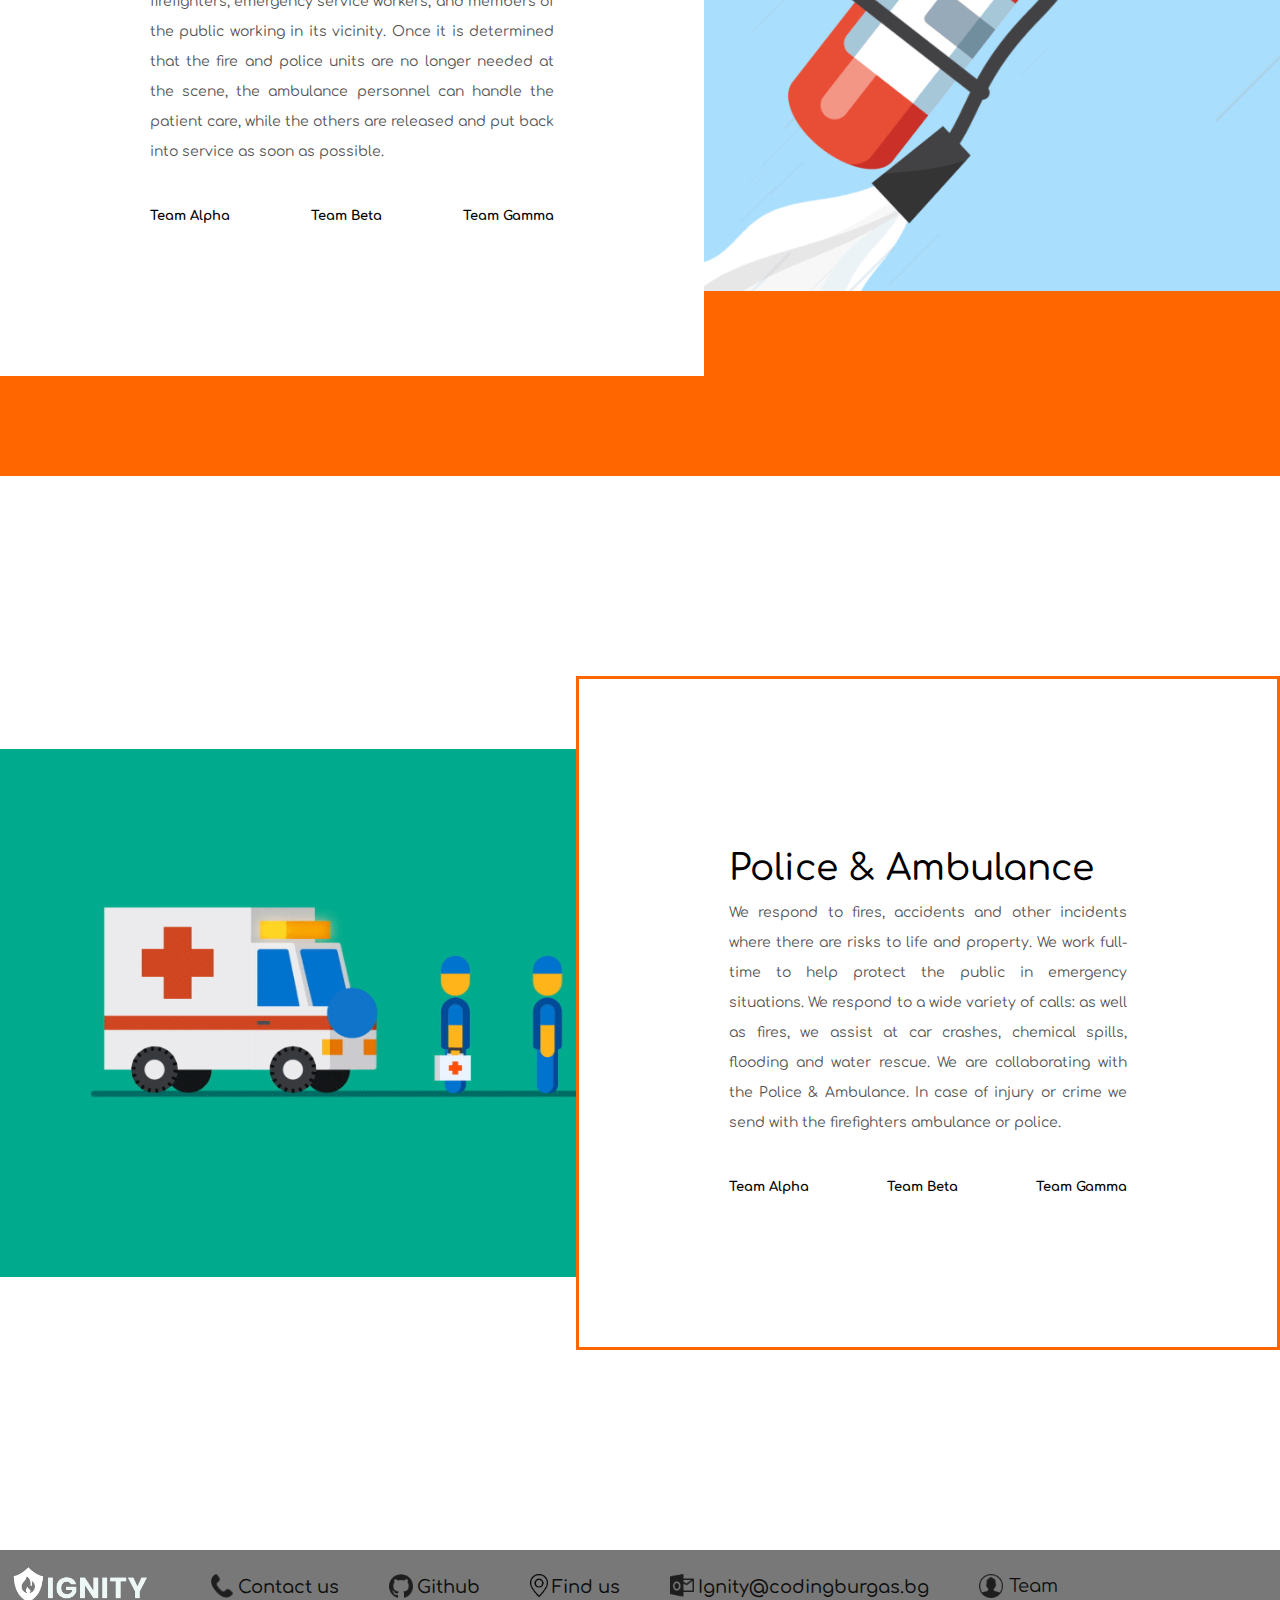
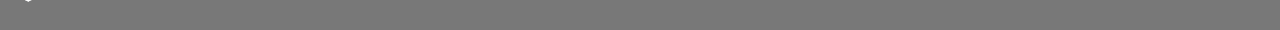
==== commit cb1b3167: "Fix logo in tab view" ====
--- a/Fire-Department/HTML/about.html
+++ b/Fire-Department/HTML/about.html
@@ -1,6 +1,7 @@
 <!DOCTYPE html>
 
 <head>
+    <link rel = "icon" href = "../IMG/ignityLogoicon.png" type = "image/png">
     <link rel="stylesheet" type="text/css" href="../CSS/about.css">
     <link rel="stylesheet" type="text/css" href="../CSS/navbar.css">
     <link rel="stylesheet" type="text/css" href="../CSS/footer.css">
@@ -16,7 +17,7 @@
     </style>
 
 </head>
-<title>Log in</title>
+<title>About us</title>
 
 <body>
     <div class="logo">
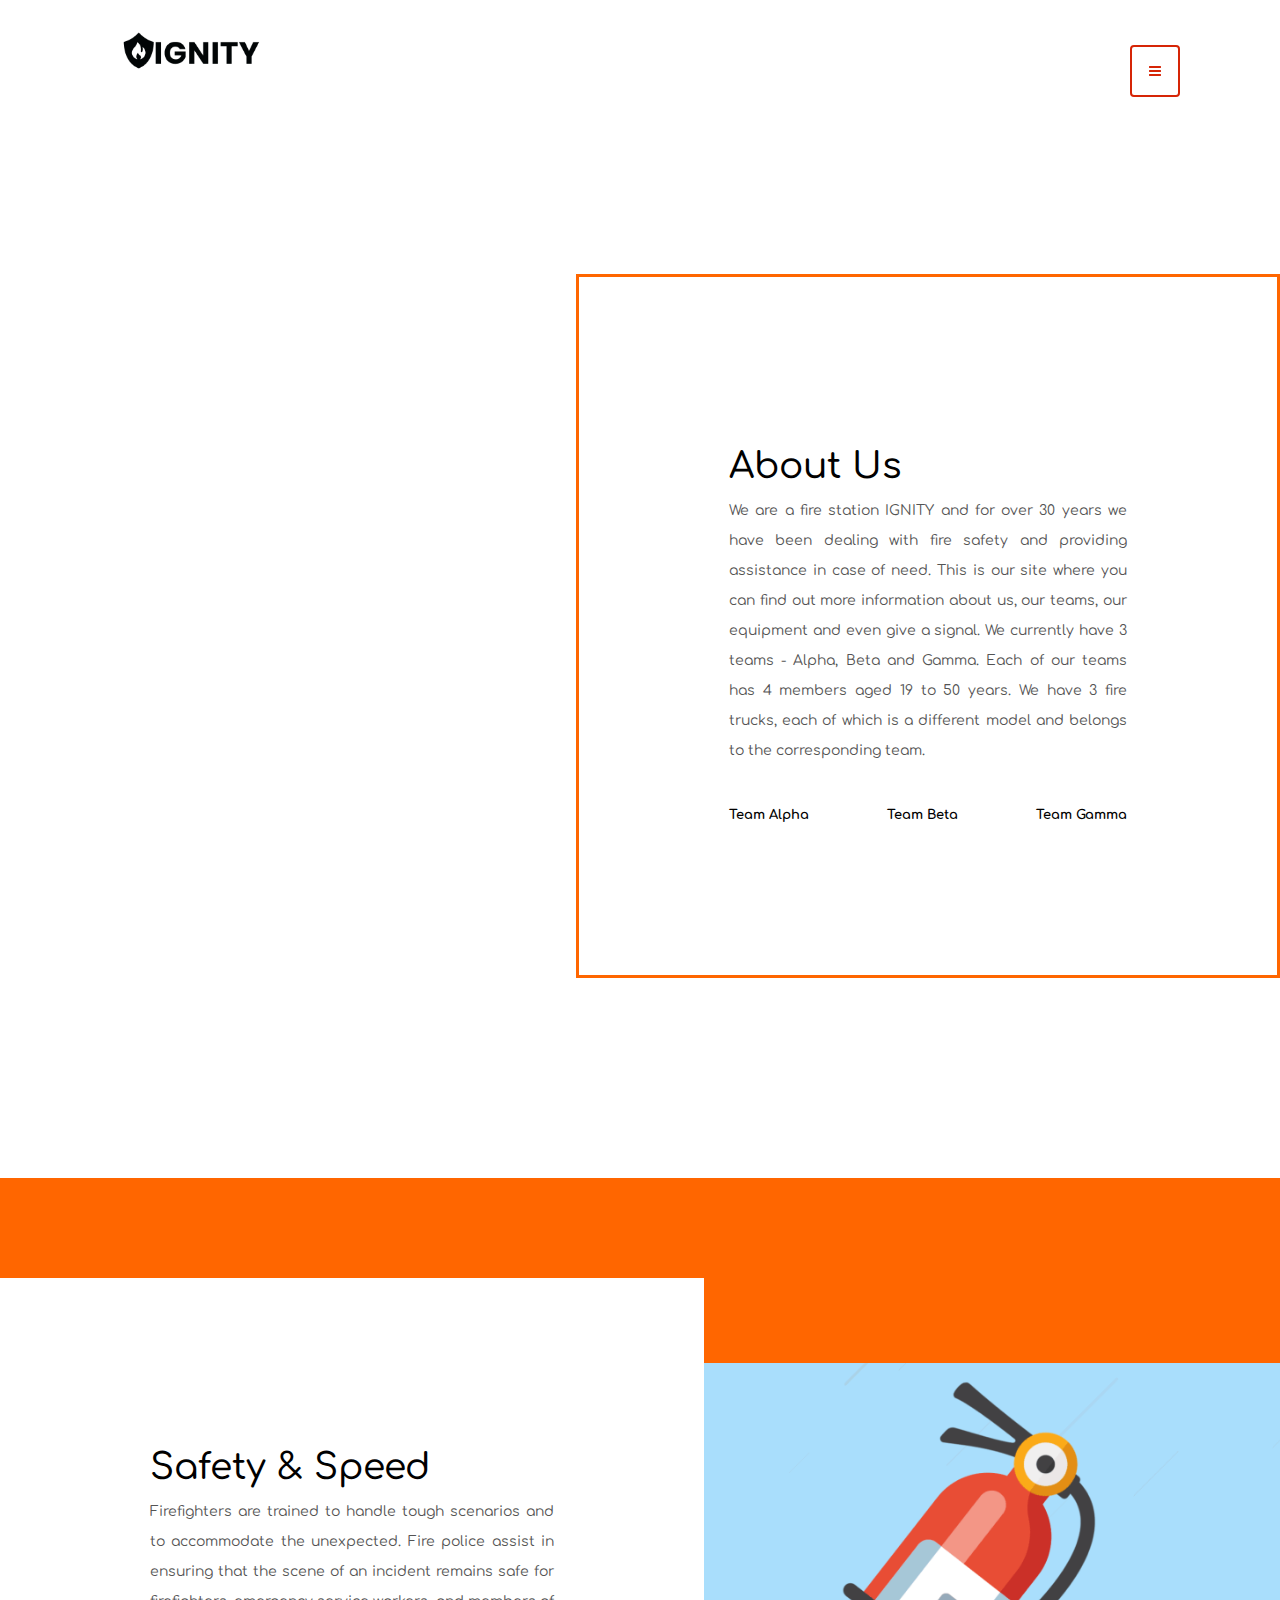
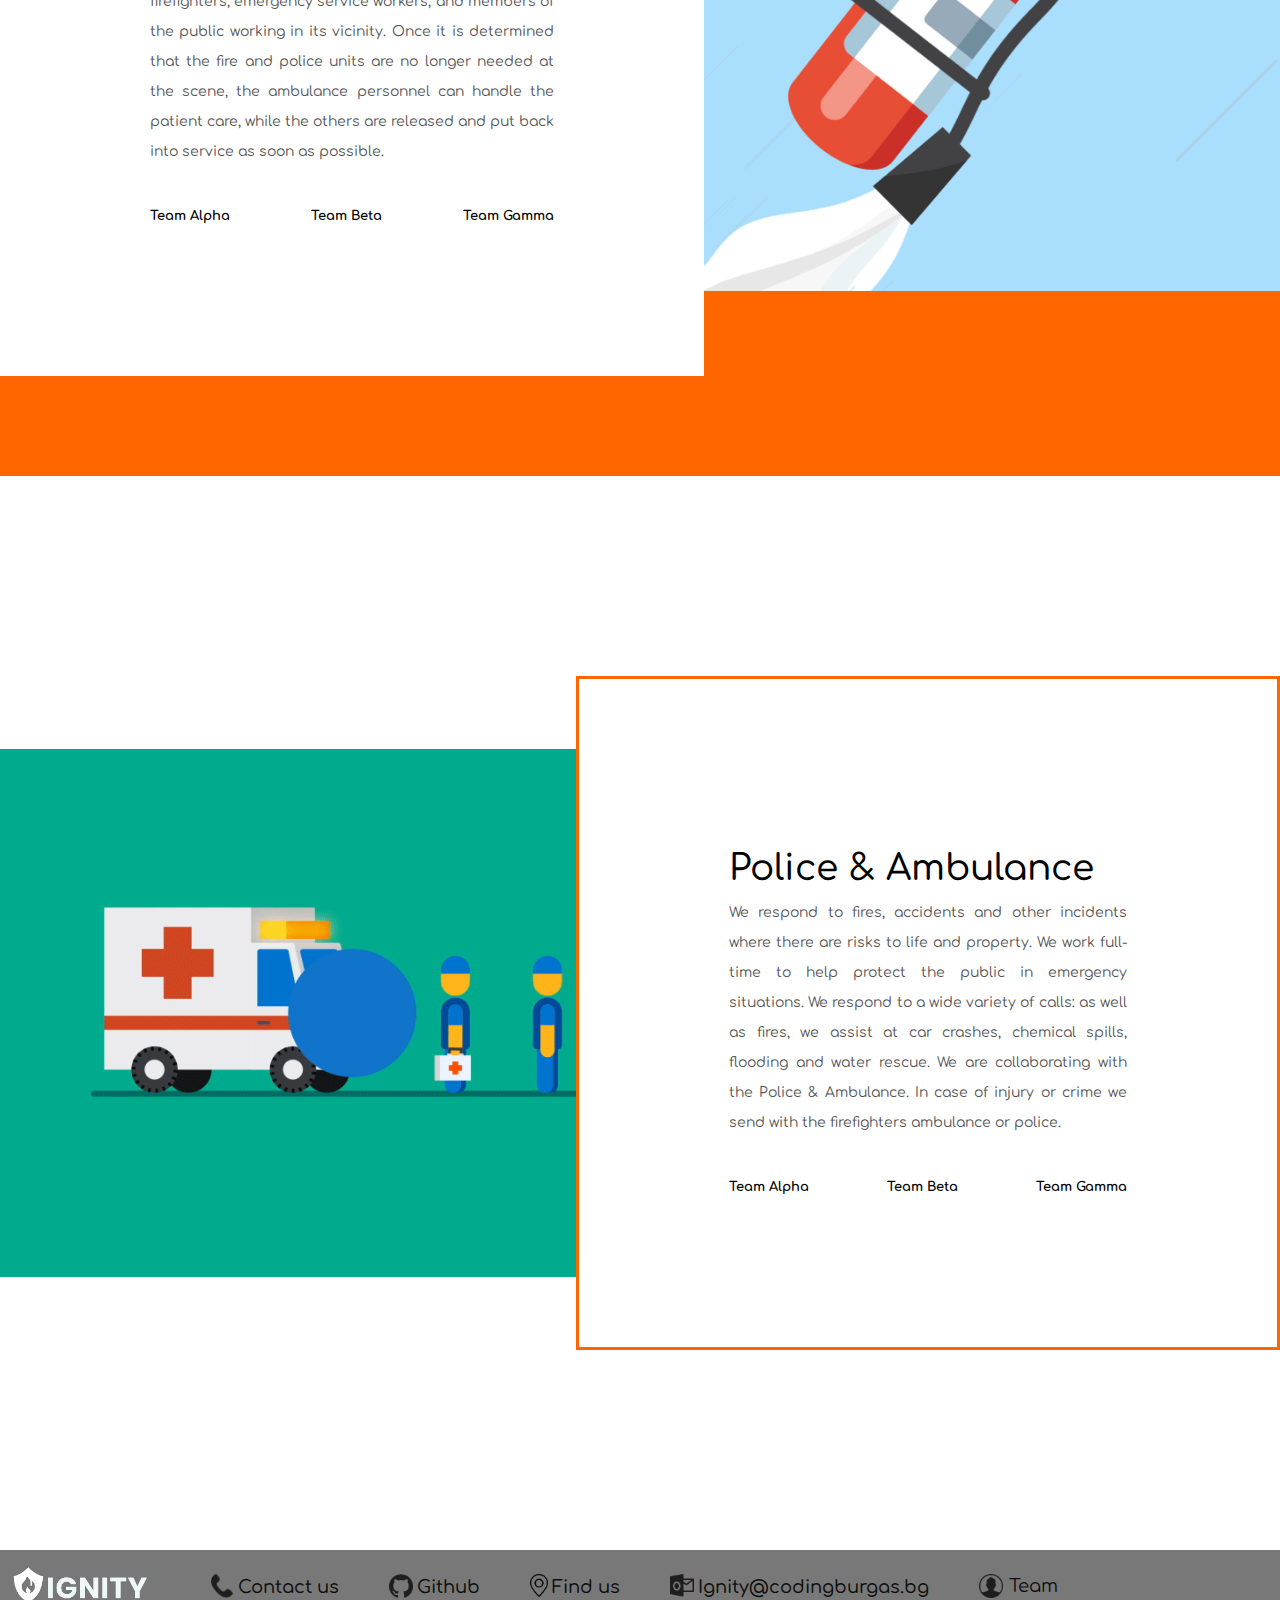
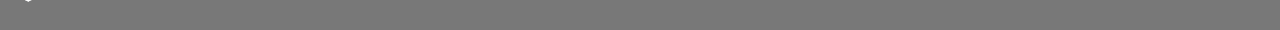
==== commit 4b213346: "Translate Presentation" ====
--- a/Fire-Department/HTML/about.html
+++ b/Fire-Department/HTML/about.html
@@ -1,7 +1,7 @@
 <!DOCTYPE html>
 
 <head>
-    <link rel = "icon" href = "../IMG/ignityLogoicon.png" type = "image/png">
+    <link rel="icon" href="../IMG/ignityLogoicon.png" type="image/png">
     <link rel="stylesheet" type="text/css" href="../CSS/about.css">
     <link rel="stylesheet" type="text/css" href="../CSS/navbar.css">
     <link rel="stylesheet" type="text/css" href="../CSS/footer.css">
@@ -29,7 +29,7 @@
     </div>
     <div class="navigation-wrapper">
         <div class="navigation-button">
-            <i class="fa fa-bars"></i>
+            <div class="fa fa-bars"></div>
         </div>
         <div class="navigation-menu">
             <ul>
